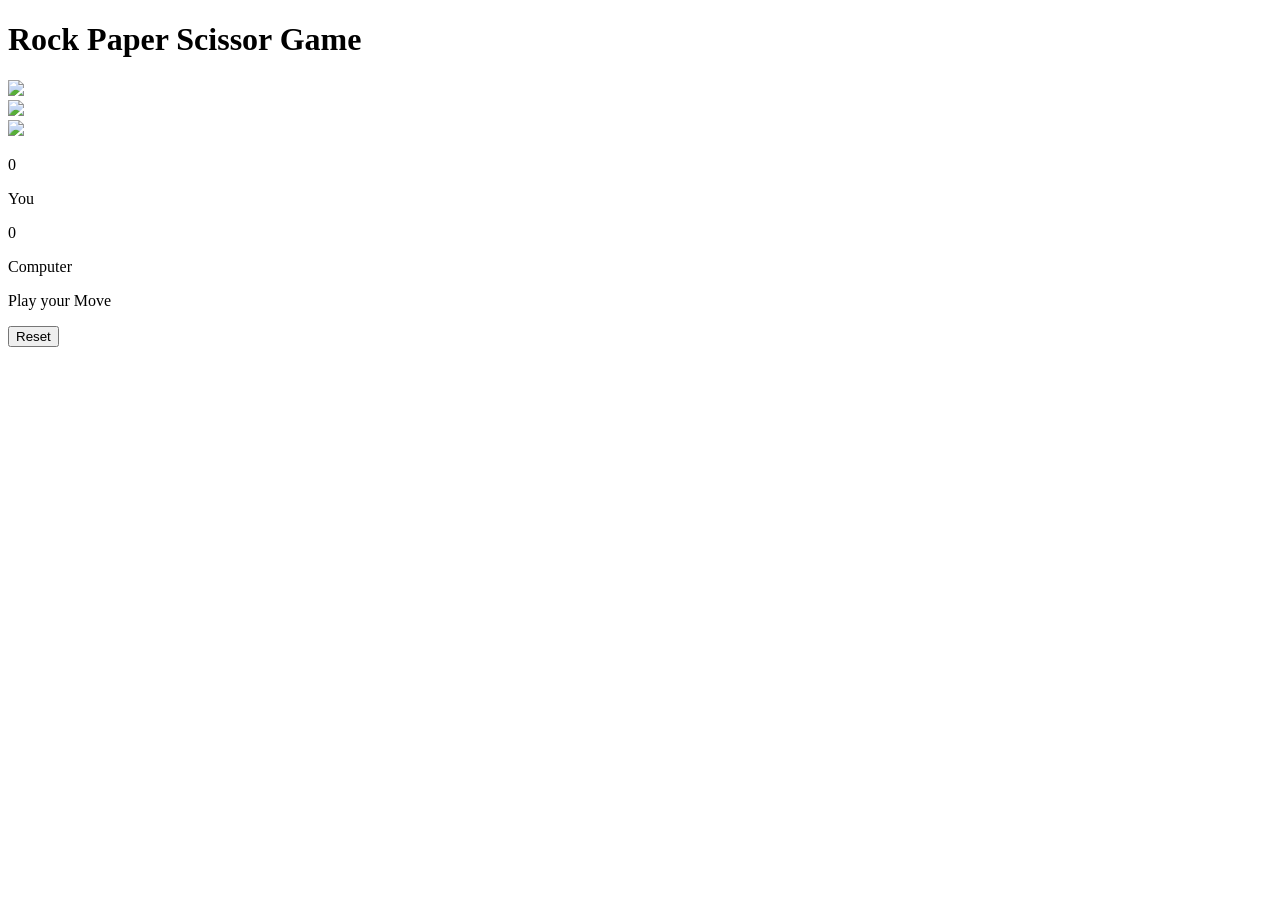
==== index.html @ 7a7e5571 "Update and rename RPS.html to index.html" ====
<!DOCTYPE html>
<html lang="en">

<head>
    <meta charset="UTF-8">
    <meta name="viewport" content="width=device-width, initial-scale=1.0">
    <title>Rock Paper Scissor</title>
    <link rel="stylesheet" href="style.css">
</head>

<body>
    <h1>Rock Paper Scissor Game</h1>
    <div class="choices">
        <div class="choice" id = "rock">
            <image src="images/rock.png"></image>
        </div>
        <div class="choice" id = "paper">
            <image src="images/paper.png"></image>
        </div>
        <div class="choice" id = "scissors">
            <image src="images/scissors.png"></image>
        </div>
    </div>
    <div class="scoreBoard">
        <div class="score">
            <p id="userScore">0</p>
            <p>You</p>
        </div>
        <div class="score">
            <p id="compScore">0</p>
            <p>Computer</p>
        </div>
    </div>
    <div class = "msgContainer">
        <p id = "msg">Play your Move</p>
    </div>
    <div class = "reset-btn">
        <button id = "reset">Reset</button>
    </div>
    <script src="RockPaperScissor.js"></script>
</body>

</html>
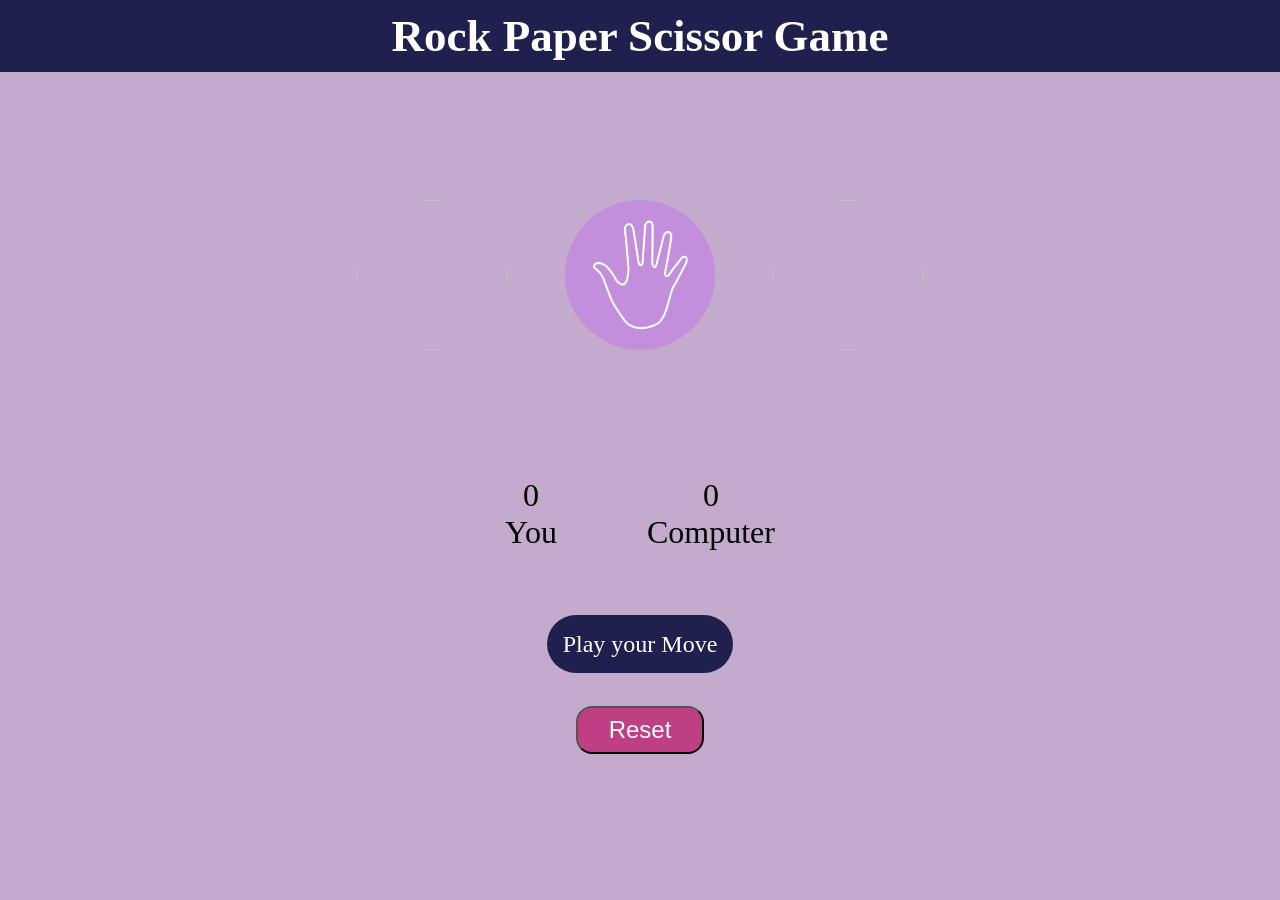
==== commit edf0b1c3: "Update index.html" ====
--- a/index.html
+++ b/index.html
@@ -15,7 +15,7 @@
             <image src="images/rock.png"></image>
         </div>
         <div class="choice" id = "paper">
-            <image src="images/paper.png"></image>
+            <image src="paper.png"></image>
         </div>
         <div class="choice" id = "scissors">
             <image src="images/scissors.png"></image>
--- a/style.css
+++ b/style.css
@@ -0,0 +1,84 @@
+* {
+    margin: 0;
+    padding: 0;
+    text-align: center;
+}
+
+h1 {
+    height: 8vmin;
+    align-content: center;
+    text-align: center;
+    font-size: 5vmin;
+    color: white;
+    background-color: rgb(32, 32, 79);
+}
+
+body {
+    background-color: rgb(196, 171, 205);
+    ;
+}
+
+.choices {
+    height: 45vh;
+    display: flex;
+    justify-content: center;
+    gap: 3rem;
+    align-items: center;
+}
+
+.choice {
+    height: 160px;
+    width: 160px;
+    border-radius: 50%;
+    display: flex;
+    justify-content: center;
+    align-items: center;
+}
+
+img {
+    height: 150px;
+    width: 150px;
+    object-fit: cover;
+    border-radius: 50%;
+}
+
+.choice:hover {
+    cursor: pointer;
+    background-color: rgb(32, 32, 79);
+}
+
+.scoreBoard {
+    display: flex;
+    justify-content: center;
+    align-items: center;
+    font-size: 2rem;
+    gap: 10vmin;
+}
+
+.msgContainer {
+    margin-top: 5rem;
+}
+
+#msg {
+    background-color: rgb(32, 32, 79);
+    color: white;
+    justify-content: center;
+    align-items: center;
+    display: inline;
+    font-size: 1.5rem;
+    padding: 1rem;
+    border-radius: 2rem;
+}
+button{
+    background-color: rgb(190, 63, 131);
+    color: white;
+    justify-content: center;
+    align-items: center;
+    display: inline;
+    font-size: 1.5rem;
+    padding: 0.5rem;
+    border-radius: 1rem;
+    margin-top: 3rem;
+    width: 8rem;
+    height: 3rem;
+}
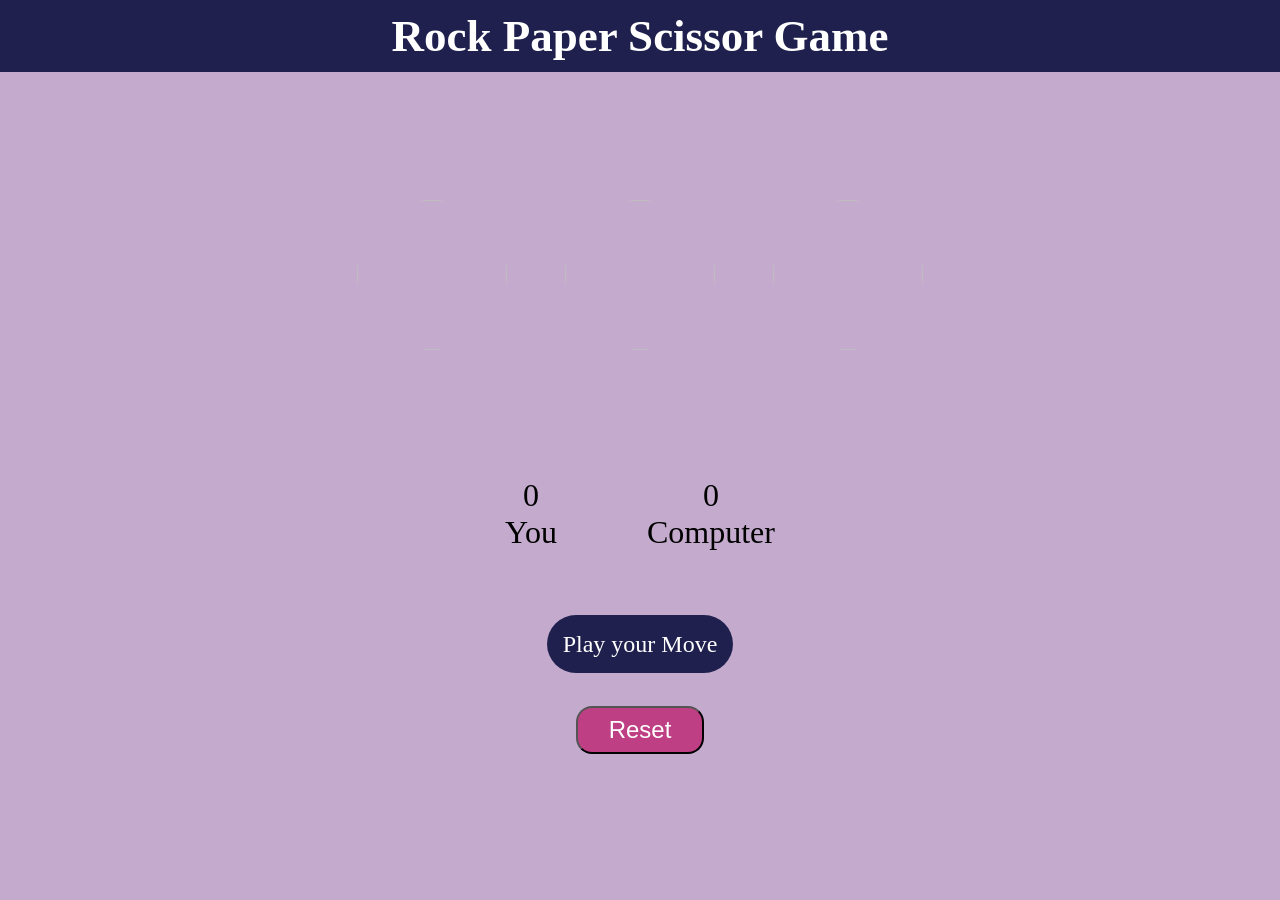
==== commit f7d72c5a: "Update index.html" ====
--- a/index.html
+++ b/index.html
@@ -15,7 +15,7 @@
             <image src="images/rock.png"></image>
         </div>
         <div class="choice" id = "paper">
-            <image src="paper.png"></image>
+            <image src="images/paper.png"></image>
         </div>
         <div class="choice" id = "scissors">
             <image src="images/scissors.png"></image>
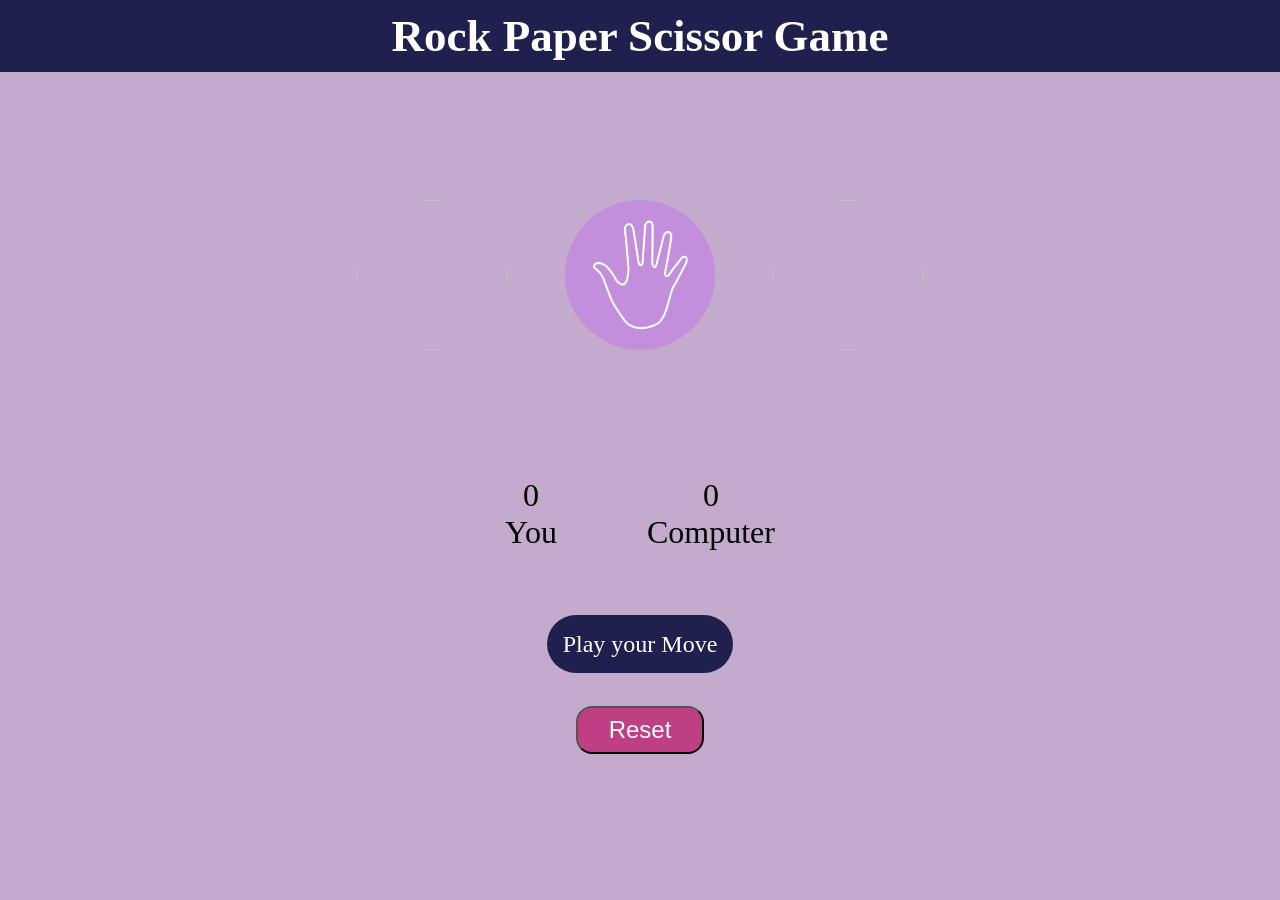
==== commit 4950f58f: "Update index.html" ====
--- a/index.html
+++ b/index.html
@@ -15,7 +15,7 @@
             <image src="images/rock.png"></image>
         </div>
         <div class="choice" id = "paper">
-            <image src="images/paper.png"></image>
+            <image src="paper.png"></image>
         </div>
         <div class="choice" id = "scissors">
             <image src="images/scissors.png"></image>
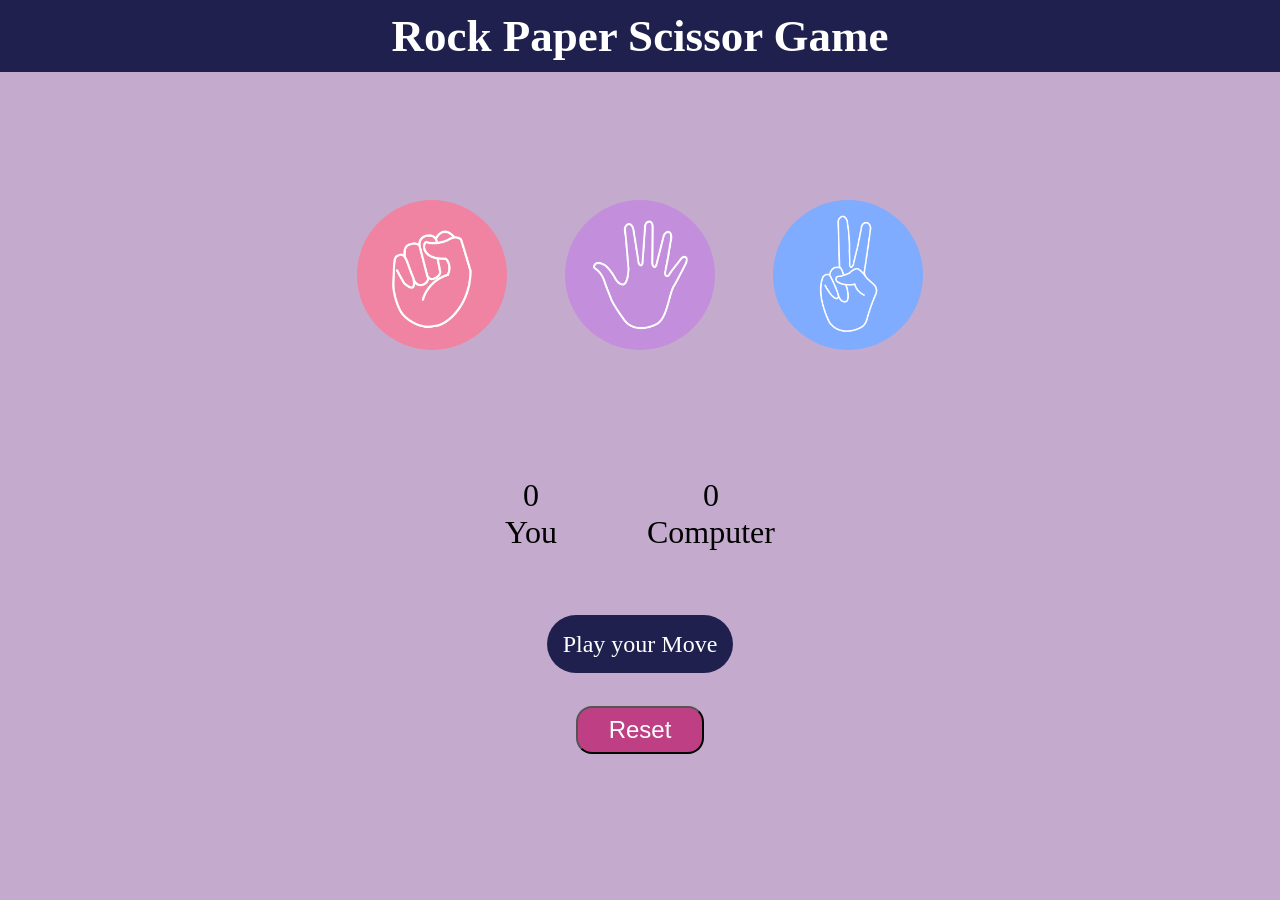
==== commit c69c6334: "Update index.html" ====
--- a/index.html
+++ b/index.html
@@ -12,13 +12,13 @@
     <h1>Rock Paper Scissor Game</h1>
     <div class="choices">
         <div class="choice" id = "rock">
-            <image src="images/rock.png"></image>
+            <image src="rock.png"></image>
         </div>
         <div class="choice" id = "paper">
             <image src="paper.png"></image>
         </div>
         <div class="choice" id = "scissors">
-            <image src="images/scissors.png"></image>
+            <image src="scissors.png"></image>
         </div>
     </div>
     <div class="scoreBoard">
